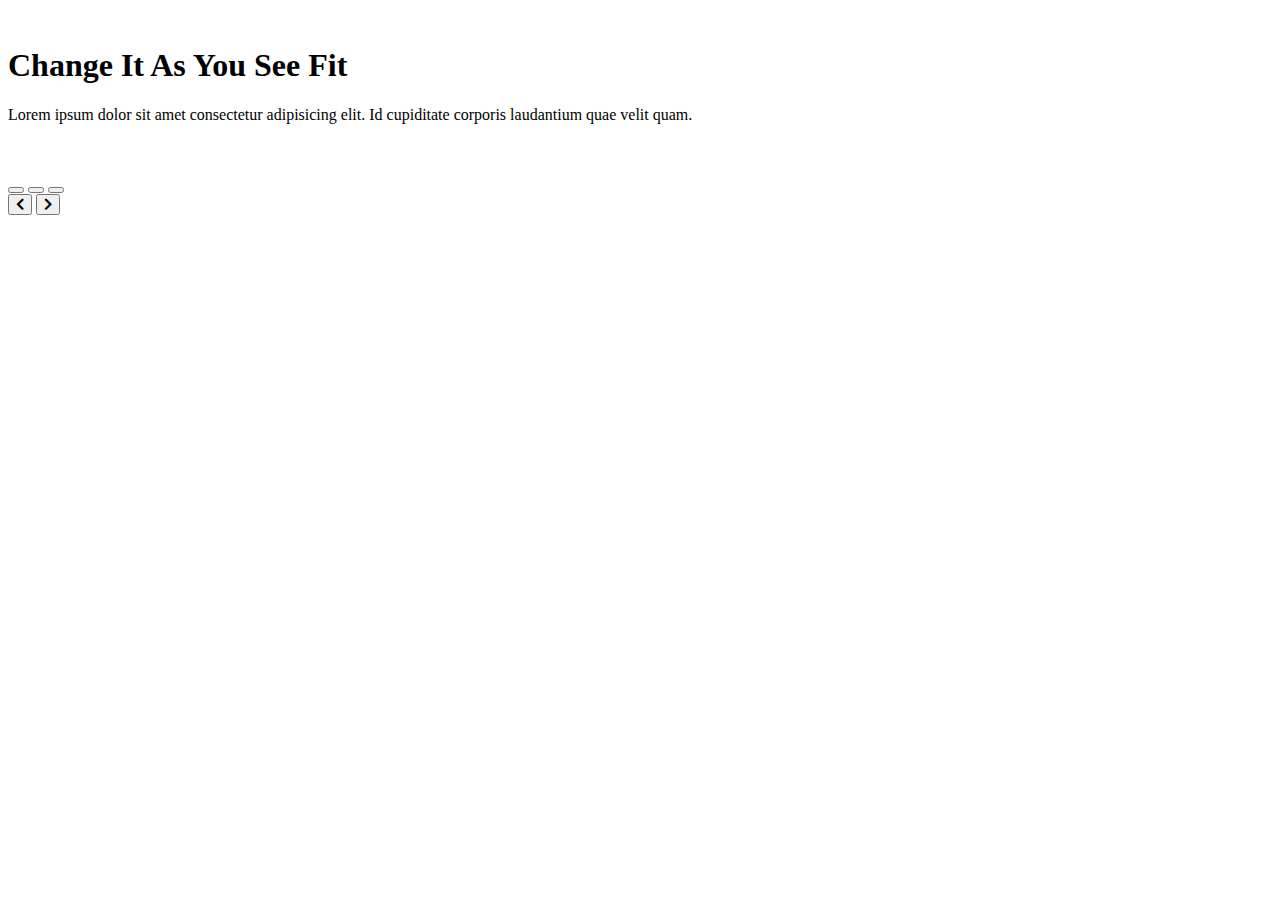
==== index.html @ 39a0263b "Create index.html" ====
<!-- 
   Creator           : Coding's Time
   Youtube Channel   : https://www.youtube.com/channel/UC6dnKqrImGWqMb9ty1n0Ziw
   Github Profile    : https://github.com/codingstime
 -->

<!DOCTYPE html>
<html lang="en">

<head>
   <meta charset="UTF-8">
   <meta http-equiv="X-UA-Compatible" content="IE=edge">
   <meta name="viewport" content="width=device-width, initial-scale=1.0">
   <title>Image Slider (Carousel) Part 2 | Coding's Time</title>

   <link rel="stylesheet" href="https://use.fontawesome.com/releases/v5.15.3/css/all.css">
   <link rel="stylesheet" href="./style.css">
</head>

<body>

   <div class="carousel">
      <div class="carousel_inner">
         <div class="carousel_item carousel_item__active">
            <img src="./img/image1.png" alt="" class="carousel_img">
            <div class="carousel_caption">
               <h1 class="carousel_title">Change It As You See Fit</h1>
               <p class="carousel_description">Lorem ipsum dolor sit amet consectetur adipisicing elit. Id cupiditate
                  corporis laudantium quae velit quam.</p>
            </div>
         </div>
         <div class="carousel_item">
            <img src="./img/image2.png" alt="" class="carousel_img">
         </div>
         <div class="carousel_item">
            <img src="./img/image3.png" alt="" class="carousel_img">
         </div>
      </div>

      <div class="carousel_indicator">
         <button class="carousel_dot carousel_dot__active"></button>
         <button class="carousel_dot"></button>
         <button class="carousel_dot"></button>
      </div>

      <div class="carousel_control">
         <button class="carousel_button carousel_button__prev">
            <i class="fas fa-chevron-left"></i>
         </button>
         <button class="carousel_button carousel_button__next">
            <i class="fas fa-chevron-right"></i>
         </button>
      </div>
   </div>

   <script src="./script.js"></script>
</body>
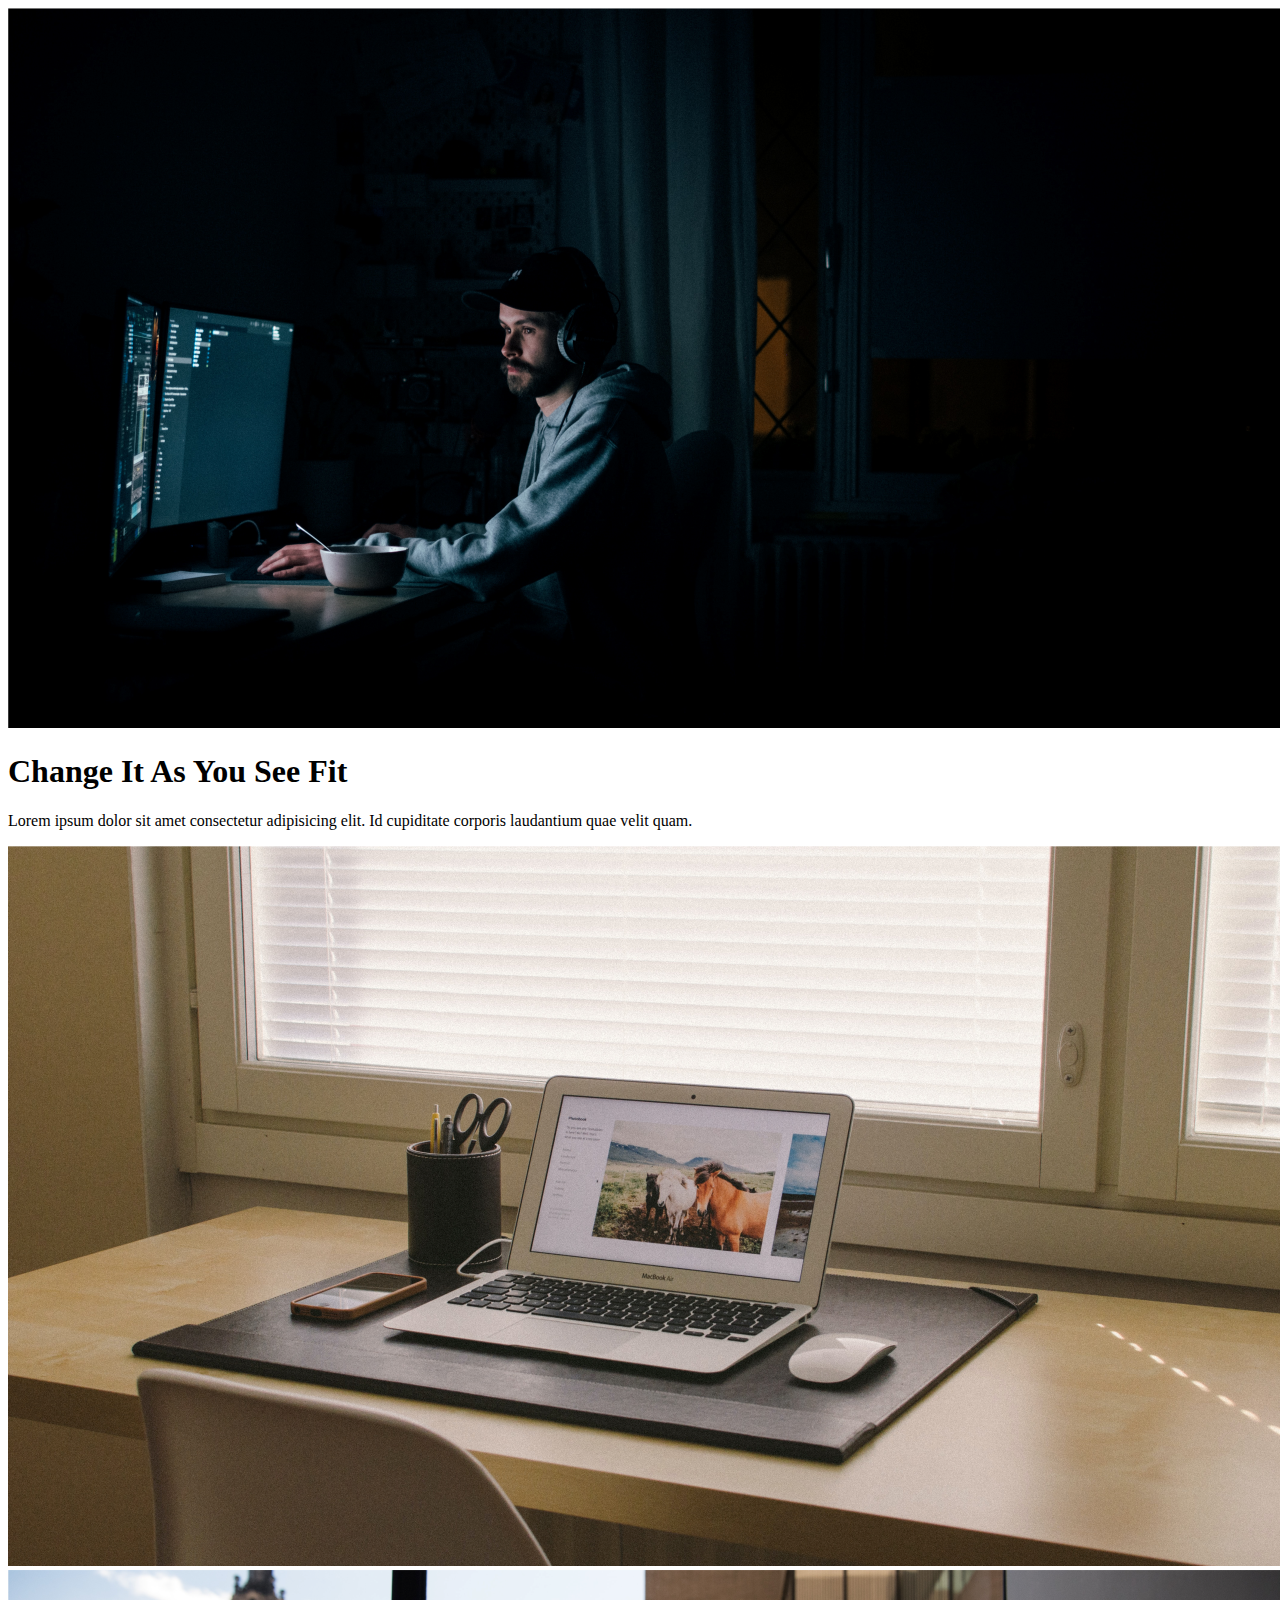
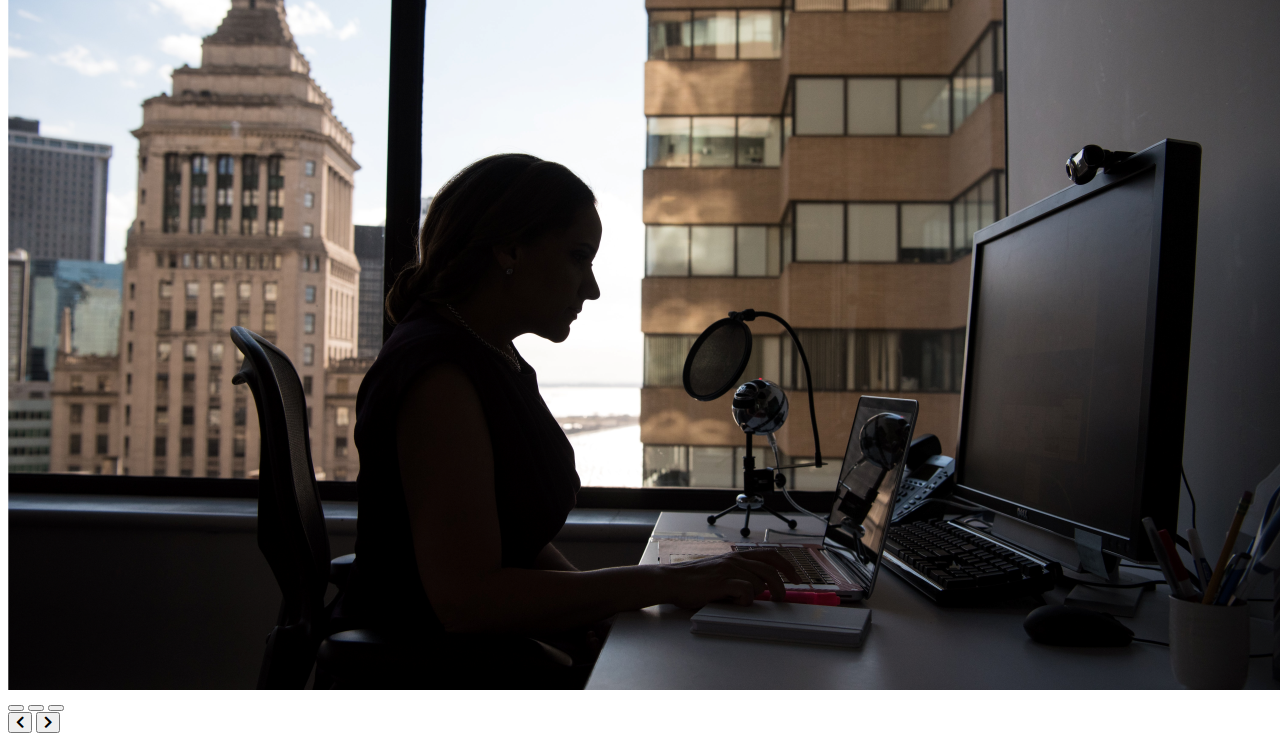
==== commit ebcd14d3: "Update index.html" ====
--- a/index.html
+++ b/index.html
@@ -53,5 +53,5 @@
       </div>
    </div>
 
-   <script src="./script.js"></script>
+   <script src="/script.js"></script>
 </body>
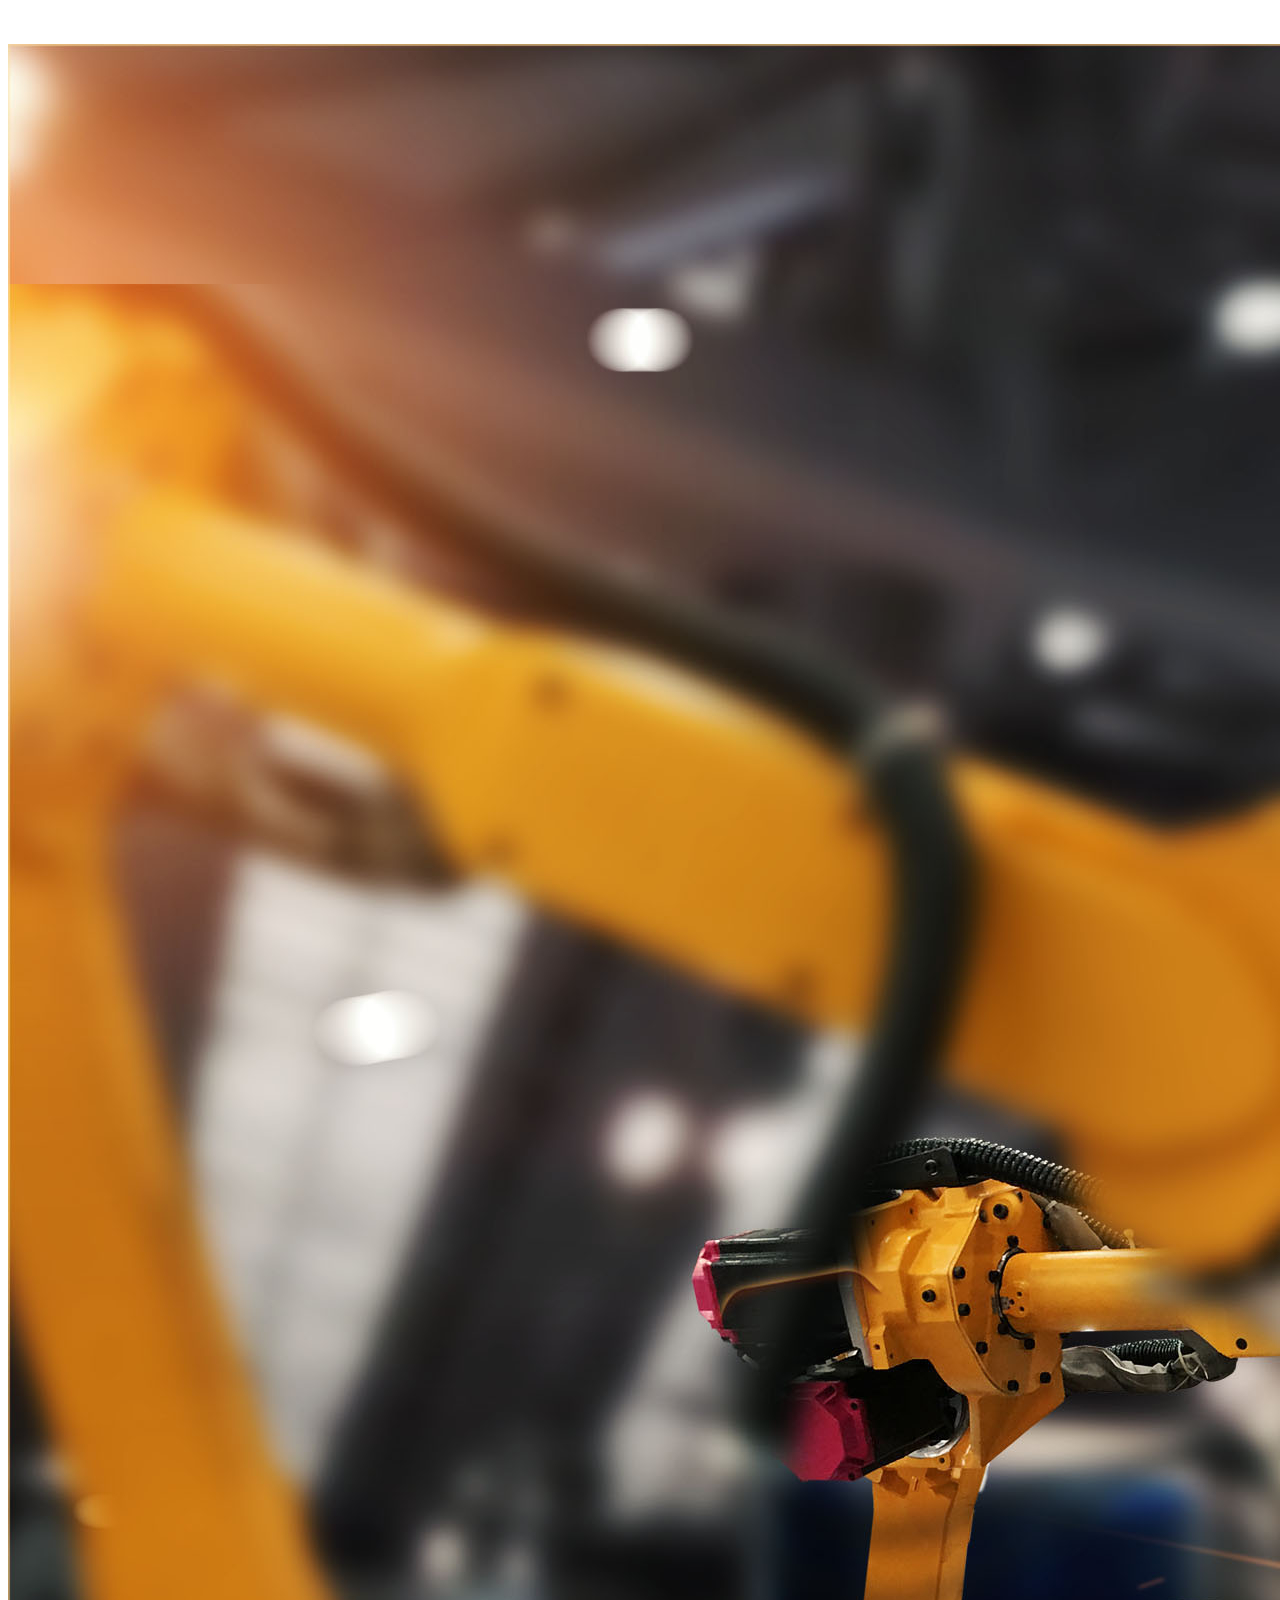
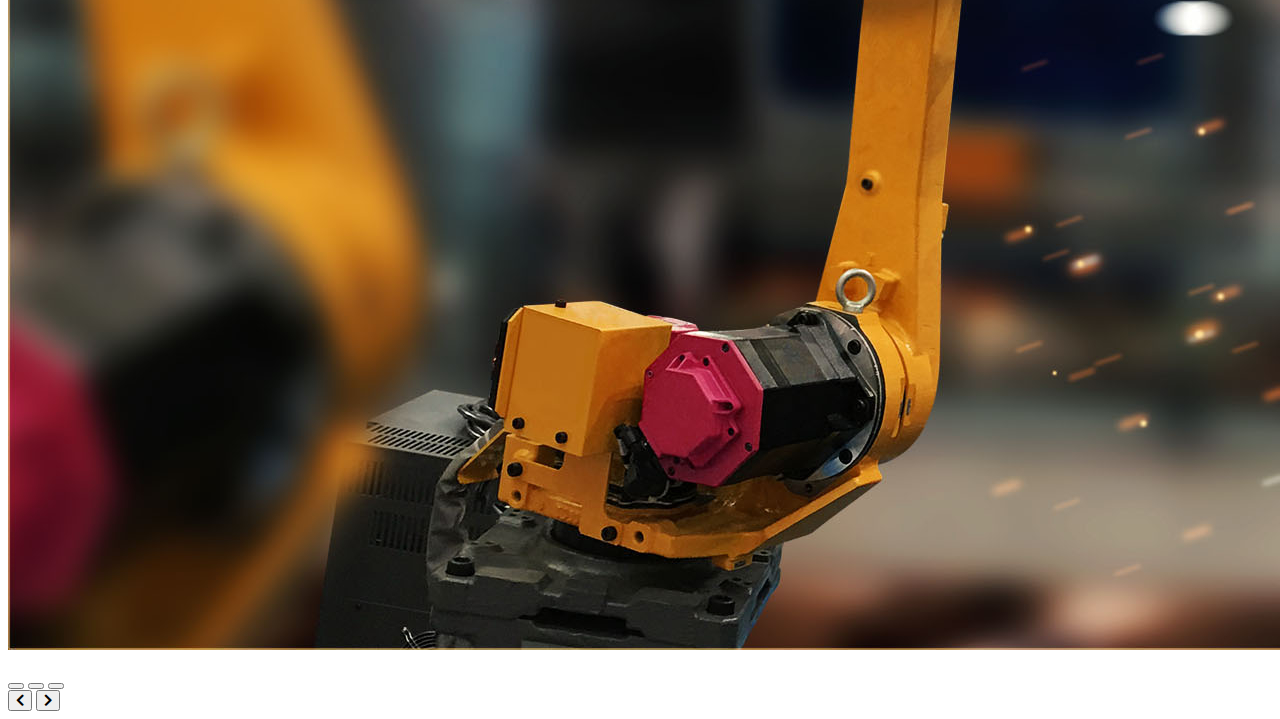
==== commit 2ab51345: "Update index.html" ====
--- a/index.html
+++ b/index.html
@@ -22,18 +22,17 @@
    <div class="carousel">
       <div class="carousel_inner">
          <div class="carousel_item carousel_item__active">
-            <img src="./img/image1.png" alt="" class="carousel_img">
-            <div class="carousel_caption">
-               <h1 class="carousel_title">Change It As You See Fit</h1>
-               <p class="carousel_description">Lorem ipsum dolor sit amet consectetur adipisicing elit. Id cupiditate
-                  corporis laudantium quae velit quam.</p>
+            <img src="./img/shutterstock_1119927341.jpg" alt="" class="carousel_img">
             </div>
          </div>
          <div class="carousel_item">
-            <img src="./img/image2.png" alt="" class="carousel_img">
+            <img src="./img/shutterstock_1104780941.jpg" alt="" class="carousel_img">
          </div>
          <div class="carousel_item">
-            <img src="./img/image3.png" alt="" class="carousel_img">
+            <img src="./img/shutterstock_1154438635.jpg" alt="" class="carousel_img">
+         </div>
+         <div class="carousel_item">
+            <img src="./img/shutterstock_1927041545.jpg" alt="" class="carousel_img">
          </div>
       </div>
 
@@ -53,5 +52,5 @@
       </div>
    </div>
 
-   <script src="/script.js"></script>
+   <script src="/notion/script.js"></script>
 </body>
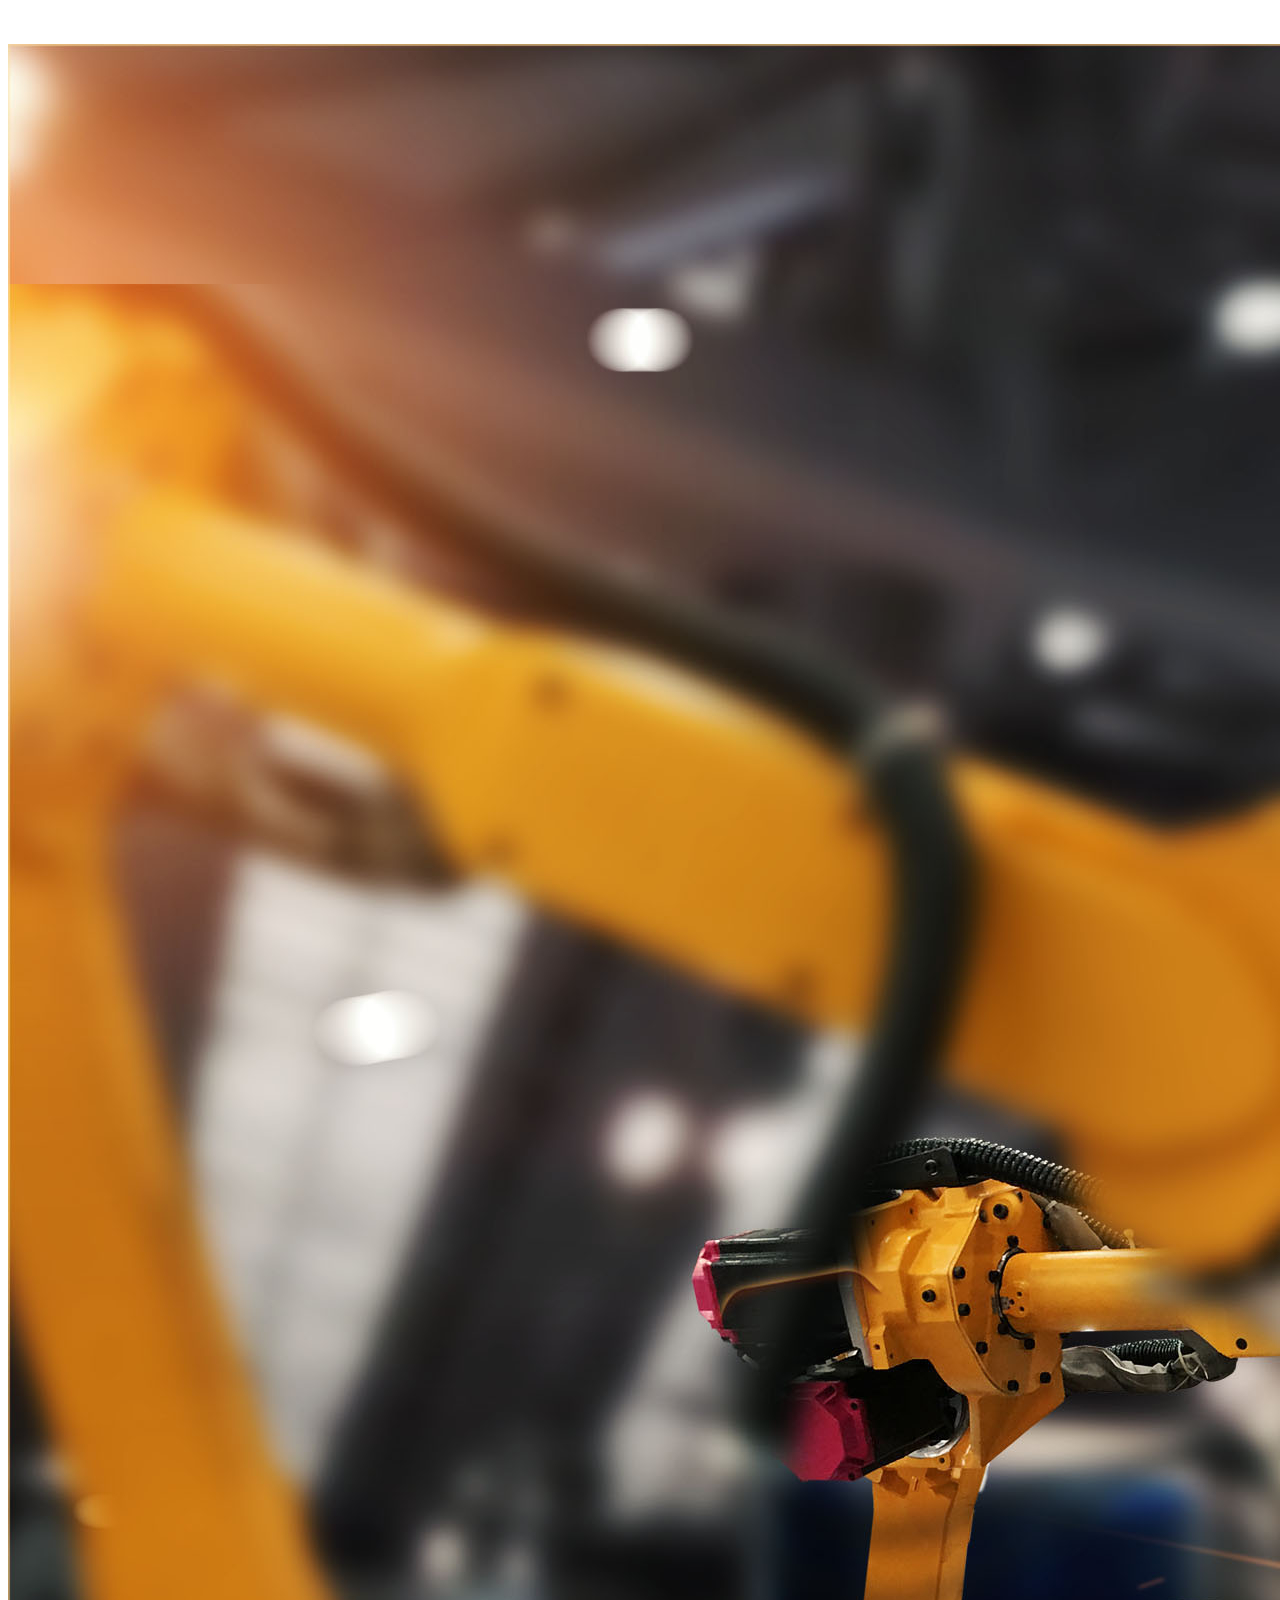
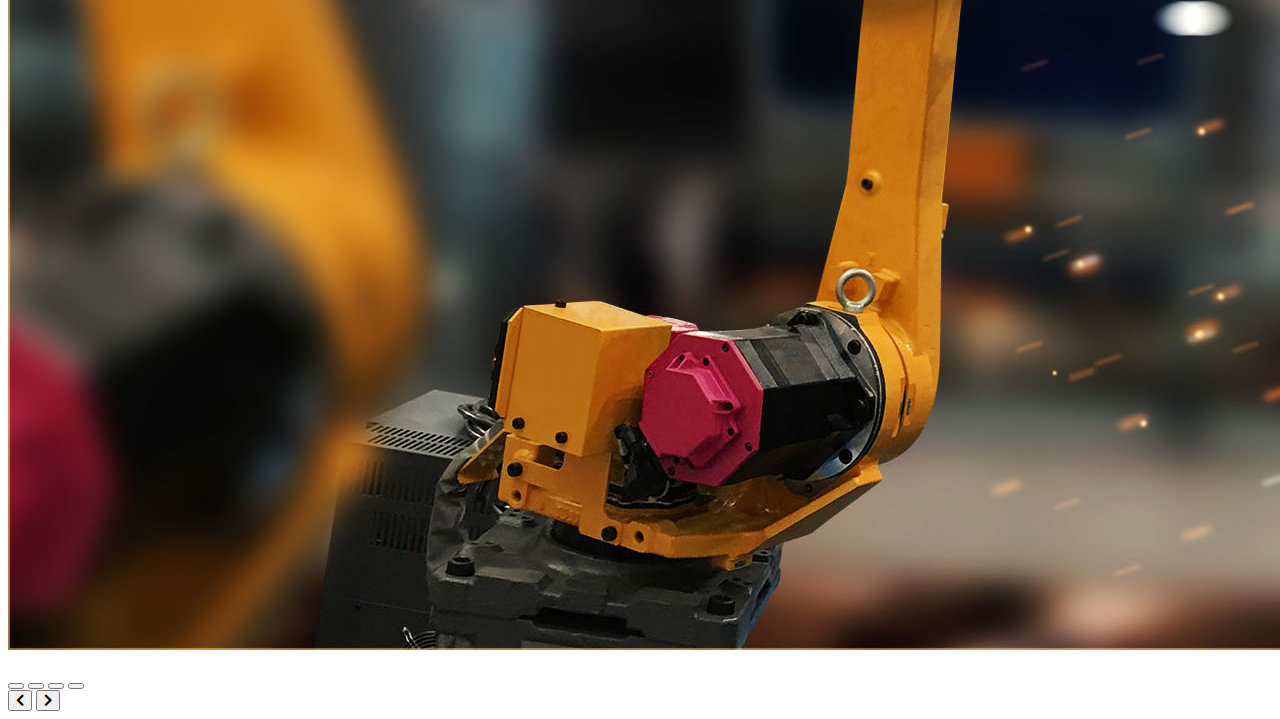
==== commit b1c01c94: "Update index.html" ====
--- a/index.html
+++ b/index.html
@@ -40,6 +40,7 @@
          <button class="carousel_dot carousel_dot__active"></button>
          <button class="carousel_dot"></button>
          <button class="carousel_dot"></button>
+         <button class="carousel_dot"></button>
       </div>
 
       <div class="carousel_control">
